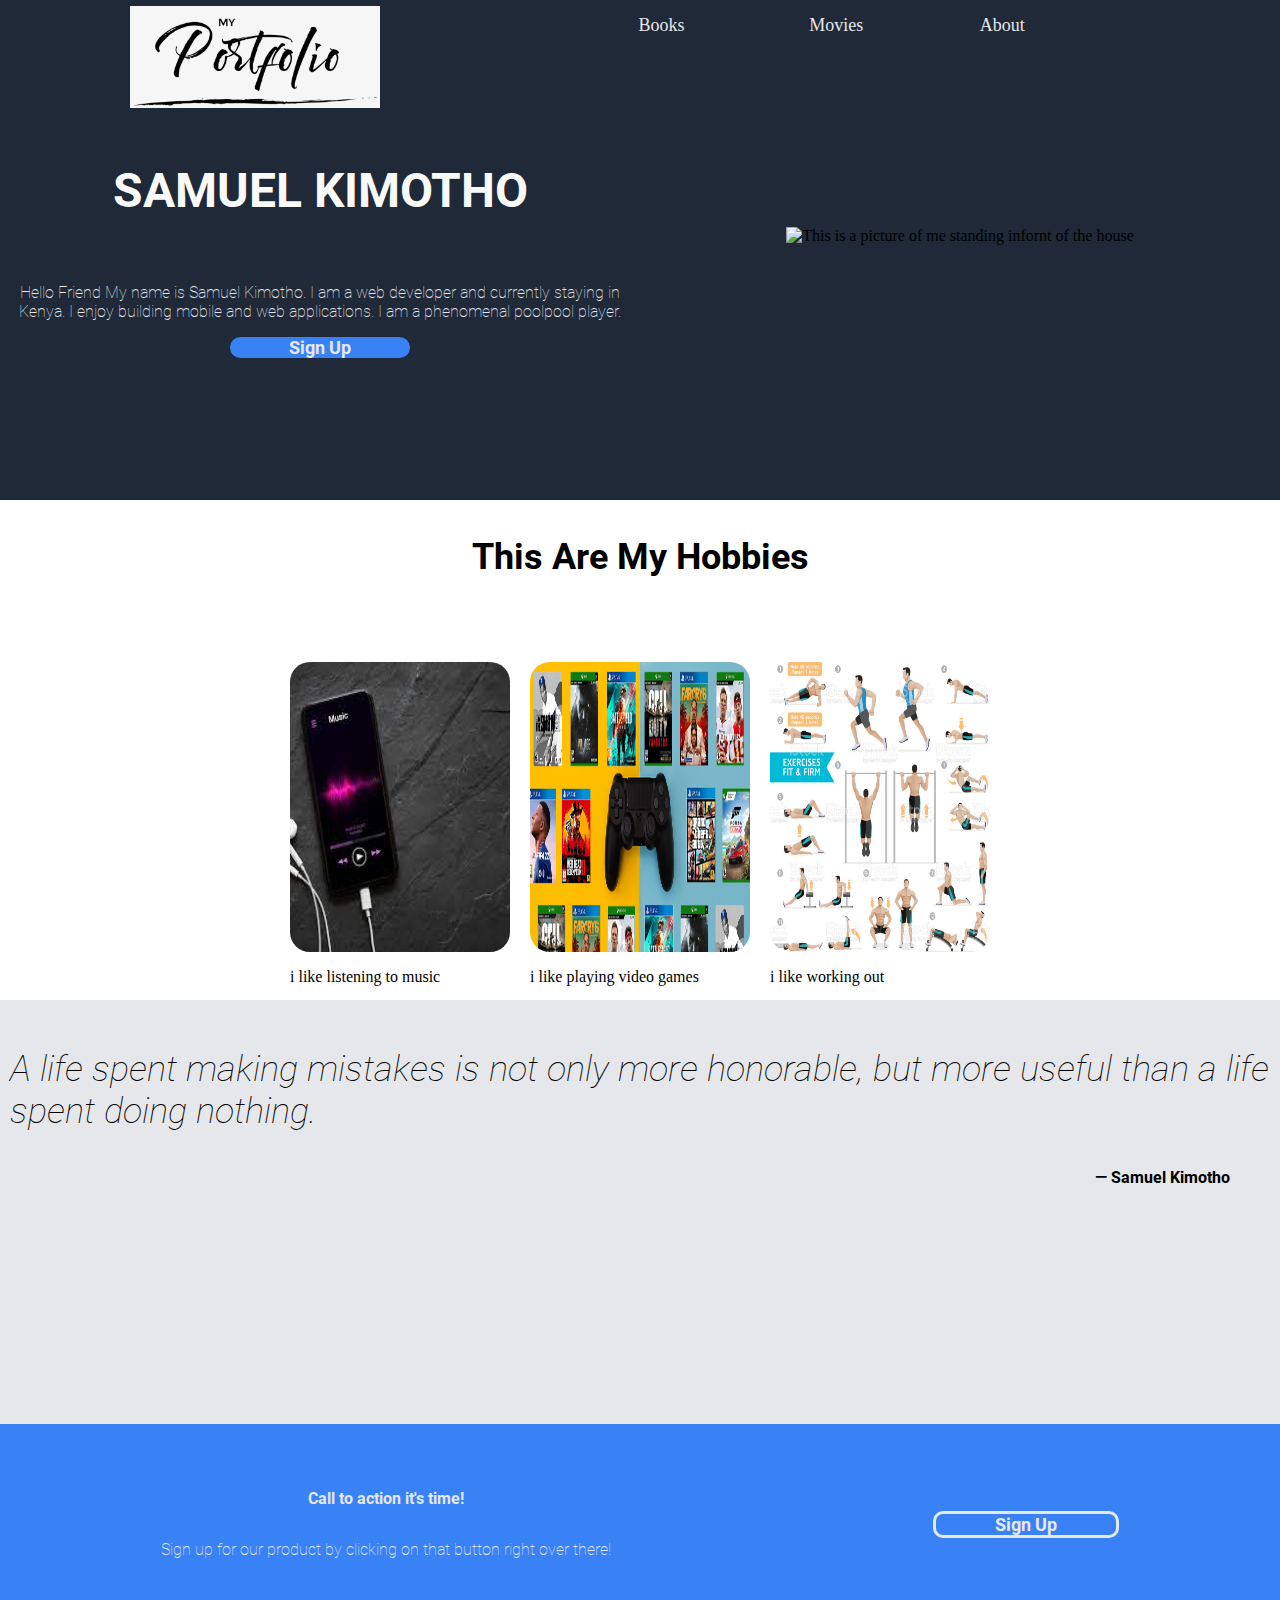
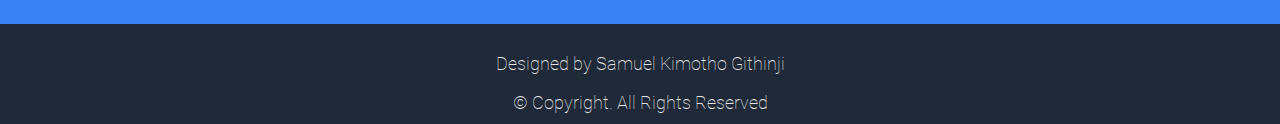
==== index.html @ 1b25aab7 "css assignment" ====
<!DOCTYPE html>
<html lang="en">

<head>
    <meta charset="UTF-8">
    <meta http-equiv="X-UA-Compatible" content="IE=edge">
    <meta name="viewport" content="width=device-width, initial-scale=1.0">
    <title>First Page</title>
    <link rel="stylesheet" href="index.css">
</head>

<body>
    <section class="first">
        <div class="nav_bar">
            <img id="header_logo" src="../images/portfolio2.jpg" alt="this is my portfolio logo">
            <div class="nav_right">
                <a href="./pages/books.html">Books</a>
                <a href="./pages/movies.html">Movies</a>
                <a href="./pages/about.html">About</a>
            </div>
        </div>
        <div class="header_text">
            <div class="main_text">
                <p class="header">SAMUEL KIMOTHO</p>
                <p class="lead">
                    Hello Friend
                    My name is Samuel Kimotho.
                    I am a web developer and currently staying in Kenya.
                    I enjoy building mobile and web applications.
                    I am a phenomenal poolpool player.
                </p>
                <div>
                    <a class="btn" href="./signup.html">Sign Up</a>
                </div>
            </div>
            <div class="main_picture">
                <img src="" alt="This is a picture of me standing infornt of the house">
            </div>
        </div>
    </section>
    <section class="two">
        <div class="middle_text">
            <p id="hobby_text">This Are My Hobbies</p>
        </div>
        <div class="cards">
            <div id="hobby">
                <img src="./images/hobbies/music.jpg" alt="this is an image of a media player">
                <p>i like listening to music</p>
            </div>
            <div id="hobby">
                <img src="./images/hobbies/video-games.png" alt="this is an image of a video console">
                <p>i like playing video games</p>
            </div>
            <div id="hobby">
                <img src="./images/hobbies/workout.jpg" alt="this is an image of a workout program">
                <p>i like working out</p>
            </div>
        </div>
    </section>
    <section class="three">
        <div class="comment">
            <p class="quote">
                A life spent making mistakes is not only more honorable, but more useful than a life spent doing
                nothing.
            </p>
            <figure>
                <figcaption>
                    &mdash; Samuel Kimotho</figcaption>
            </figure>
        </div>
    </section>
    <section class="four">
        <div class="signup">
            <p class="main_call">
                Call to action it's time!
            </p>
            <p class="main">
                Sign up for our product by clicking on that button right over there!
            </p>
        </div>
        <div>
            <a class="btn_sign" href="./signup.html">Sign Up</a>
        </div>
    </section>
    <section id="footer">
        <div class="container">
            <div class="credits">
                <p> Designed by Samuel Kimotho Githinji</p>
            </div>
            <div class="copyright">
                &copy; Copyright. All Rights Reserved
            </div>
        </div>
    </section>
</body>

</html>
---- index.css ----
@font-face {
    font-family: 'ThinItalic';
    src: url(fonts/Roboto/Roboto-ThinItalic.ttf) format('truetype');
}
@font-face {
    font-family: 'RobotoBold';
    src: url(fonts/Roboto/Roboto-Bold.ttf) format('truetype');
}
@font-face {
    font-family: 'RobotoPlain';
    src: url(fonts/Roboto/Roboto-Thin.ttf) format('truetype');
}
body {
    box-sizing: border-box;
    padding: 0;
    margin: 0;
}
.first {
    display: flex;
    flex-direction: column;
    width: 100%;
    height: 500px;
    background-color: #1F2937;
    text-align: center;
}
#header_logo {
    margin-top: 5%;
    width: 250px;
    height: auto;
}
.nav_bar {
    display: flex;
    flex-direction: row;
    height: 50px;
    width: auto;
    align-items: center;
    justify-content: space-around;
}
.nav_right,
a {
    display: inherit;
    color: #E5E7EB;
    font-size: 18px;
    width: 40%;
    text-decoration: none;
}
.header_text {
    display: flex;
    flex-direction: row;
    justify-content: space-between;
    margin-top: 5%;
    align-items: center;
}
.main_text {
    display: flex;
    flex-direction: column;
    align-items: center;
    width: 50%;
}
.header {
    font-size: 48px;
    color: #F9FAF8;
    font-weight: bolder;
    font-family: 'RobotoBold', sans-serif;
}
.lead {
    color: #E5E7EB;
    font-family: 'RobotoPlain', sans-serif;
}
.page_text {
    display: flex;
    flex-direction: row;
    justify-content: space-around;
    margin-top: 5%;
    align-items: center;
    width: auto;
}
.page_main_text {
    display: flex;
    flex-direction: column;
    align-items: center;
    width: 50%;
}
.page_header {
    font-size: 48px;
    color: #F9FAF8;
    font-weight: bolder;
    font-family: 'RobotoBold', sans-serif;
}
.page_lead {
    color: #E5E7EB;
    font-family: 'RobotoPlain', sans-serif;
}
.btn {
    width: 180px;
    text-align: center;
    border-radius: 20px;
    background-color: #3882F6;
    text-align: center;
    border-color: #3882F6;
    font-family: 'RobotoBold', sans-serif;
}
.main_picture {
    width: 50%;
}
.two {
    display: flex;
    flex-direction: column;
    width: 100%;
    height: 500px;
    align-items: center;
}
#hobby_text {
    font-size: 36px;
    color: black;
    font-weight: bolder;
    font-family: 'RobotoBold', sans-serif;
}
.cards {
    display: flex;
    flex-direction: row;
    gap: 20px;
    justify-content: center;
    width: 80%;
}
.cards img {
    display: flex;
    justify-content: center;
    margin-top: 3rem;
    height: 290px;
    width: 220px;
    border-radius: 20px;
}
.book_detail{
    display: flex;
    flex-direction: column;
    width: 100%;
    height: 600px;
    align-items: center;
}
#book_text{
    font-size: 36px;
    color: black;
    font-weight: bolder;
    font-family: 'RobotoBold', sans-serif;
}
.book_cards{
    display: flex;
    flex-direction: row;
    gap: 30px;
    justify-content: center;
}
.book_cards img {
    display: flex;
    justify-content: center;
    margin-top: 3rem;
    height: 290px;
    width: 220px;
    border-radius: 20px;
}
.movie_info{
    display: flex;
    flex-direction: column;
    width: 100%;
    height: 700px;
    align-items: center;
}
#movie_text{
    font-size: 36px;
    color: black;
    font-weight: bolder;
    font-family: 'RobotoBold', sans-serif;
}
.movie_cards{
    display: flex;
    flex-direction: row;
    gap: 50px;
    justify-content: center;
}
.movie_cards img {
    display: flex;
    justify-content: center;
    margin-top: 3rem;
    height: 290px;
    width: 220px;
    border-radius: 20px;
}
.three {
    display: flex;
    background-color: #E5E7EB;
    height: 400px;
    width: auto;
    padding: 12px 10px;
}
.quote {
    font-size: 36px;
    color: black;
    font-family: 'ThinItalic', sans-serif;
}
.four{
    display: flex;
    flex-direction: row;
    justify-content: space-around;
    width: 100%;
    height: 200px;
    align-items: center;
    background-color: #3882F6;
}
figure {
    display: flex;
    justify-content: flex-end;
    font-family: 'RobotoBold', sans-serif;
}
.signup {
    display: flex;
    flex-direction: column;
    justify-content: space-around;
    align-items: center;
}
.main_call {
    color: #E5E7EB;
    font-family: 'RobotoBold', sans-serif;
}
.main {
    color: #E5E7EB;
    font-family: 'RobotoPlain', sans-serif;
}
.btn_sign {
    text-align: center;
    width: 180px;
    border-radius: 10px;
    border-style: solid;
    background-color: #3882F6;
    font-family: 'RobotoBold', sans-serif;
}
#footer {
    display: flex;
    flex-direction: column;
    width: 100%;
    height: 100px;
    background-color: #1F2937;
    align-items: center;
    justify-content: space-around;
}
.container {
    display: flex;
    flex-direction: column;
    align-items: center;
}
.copyright {
    font-size: 18px;
    color: #E5E7EB;
    font-family: 'RobotoPlain', sans-serif;
}
.credits {
    display: flex;
    flex-direction: row;
    width: auto;
    font-size: 18px;
    color: #E5E7EB;
    align-items: center;
    font-family: 'RobotoPlain', sans-serif;
}
.box {
    width: 380px;
    height: 600px;
    padding: 40px;
    position: absolute;
    top: 50%;
    left: 50%;
    transform: translate(-50%, -50%);
    background-color:#1F2937 ;
    box-shadow: 0 4px 6px -1px rgba(8, 8, 8, 0.1), 0 2px 4px -1px rgba(0, 0, 0, 0.06);
}
.box h1 {
    color: #E5E7EB;
    text-transform: uppercase;
    font-weight: 500;
}
.box p {
    color: #E5E7EB;
    font-weight: 140;
    font-family: 'RobotoPlain', sans-serif;
}
.box label {
    color: #E5E7EB;
    font-family: 'RobotoPlain', sans-serif;
}
.box input[type="text"],
.box input[type="password"] {
    border: 0;
    background: none;
    display: block;
    margin: 20px auto;
    text-align: center;
    border: 2px solid black;
    padding: 14px 10px;
    width: 200px;
    outline: none;
    color: #E5E7EB;
    transition: 0.25s;
}
.box input[type="text"]:focus,
.box input[type="password"]:focus {
    width: 280px;
    border-color: #E5E7EB;
}
#submit {
    margin-left: 27%;
    -webkit-appearance: button;
    width: 180px;
    text-align: center;
    border-radius: 20px;
    background-color: #3882F6;
    text-align: center;
    border-color: #3882F6;
    font-family: 'RobotoPlain', sans-serif;
    font-size: 20px;
    transition: 0.5s ease-in-out;
    outline: none;
}
#submit:hover {
    background-color: #f5f1da;
    outline: none;
}
.cancelbtn {
    margin-left: 7%;
    -webkit-appearance: button;
    width: 180px;
    text-align: center;
    border-radius: 20px;
    background-color: #3882F6;
    text-align: center;
    border-color: #3882F6;
    font-family: 'RobotoPlain', sans-serif;
    font-size: 20px;
    letter-spacing: 0.1rem;
    text-transform: uppercase;
    outline: none;
}
.cancelbtn:hover {
    background-color: #f5f1da;
    outline: none;
}
.clearfix {
    display: flex;
    flex-direction: row;
}
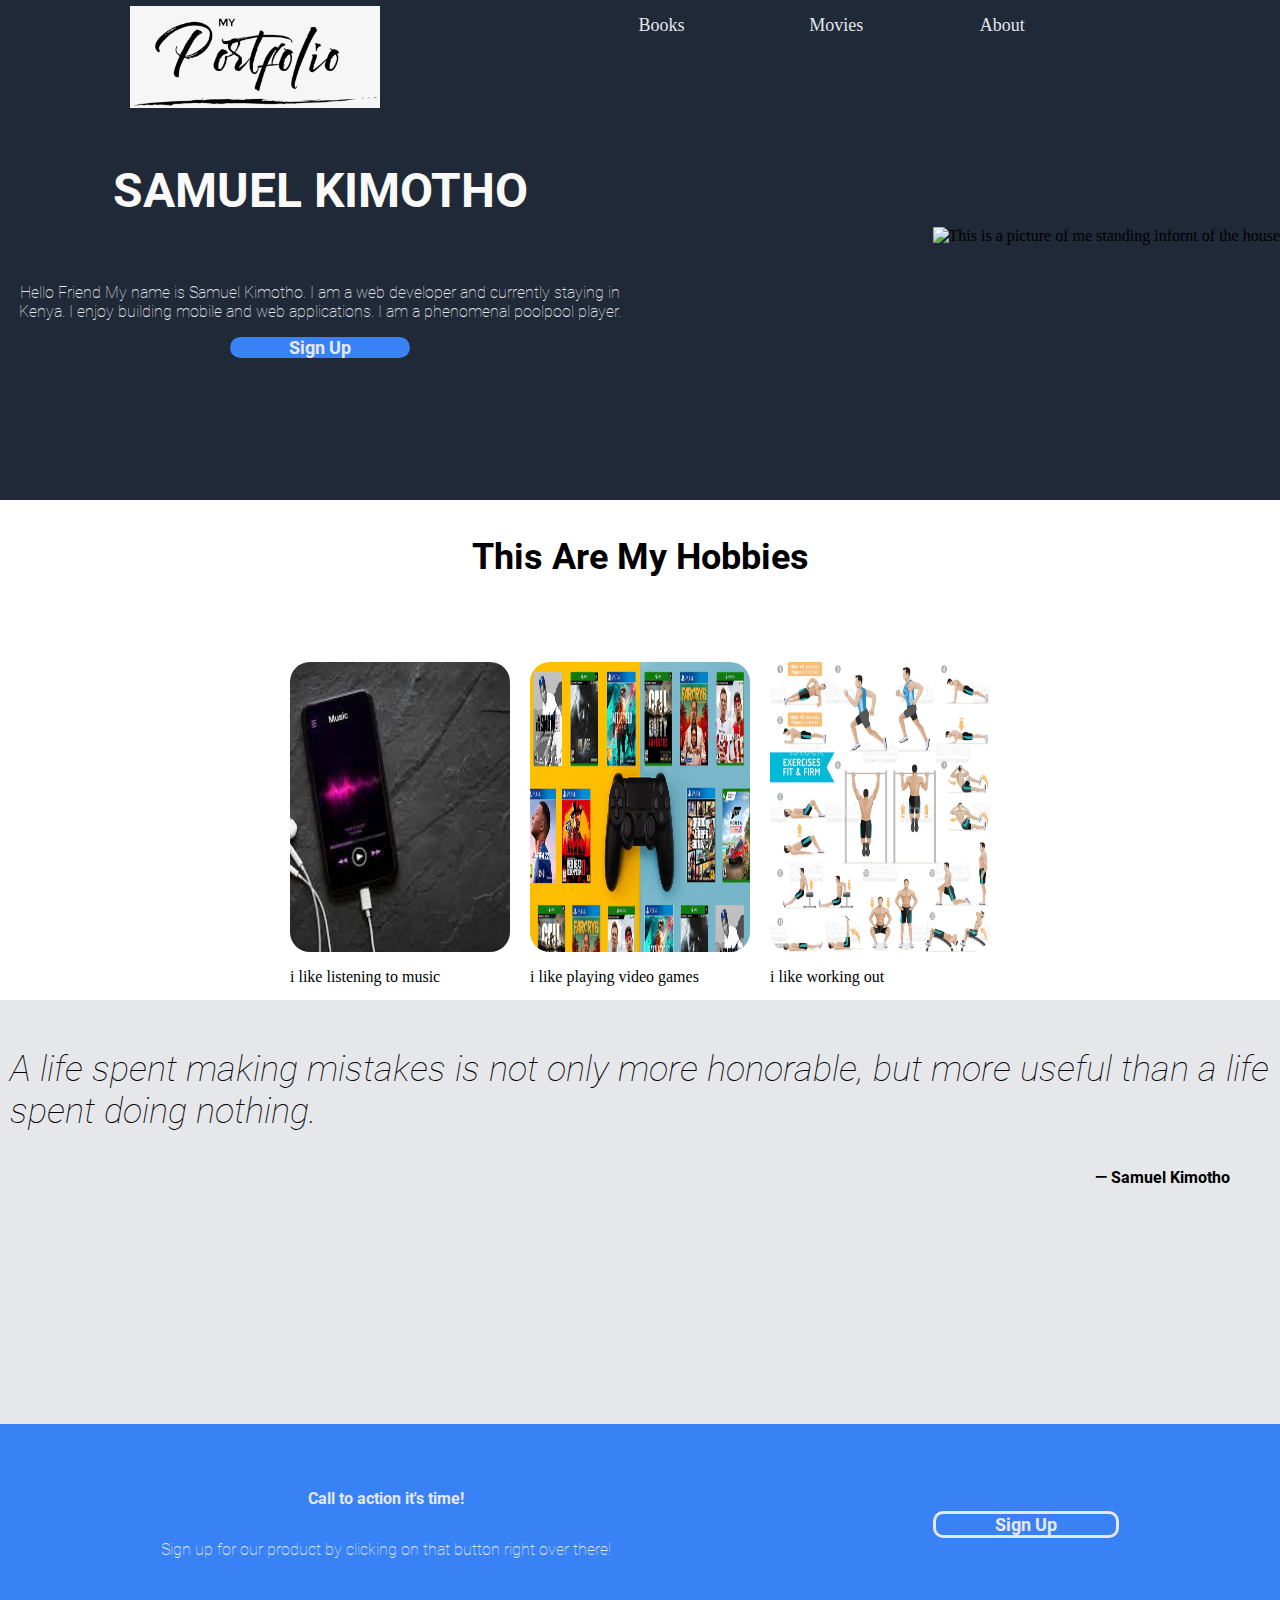
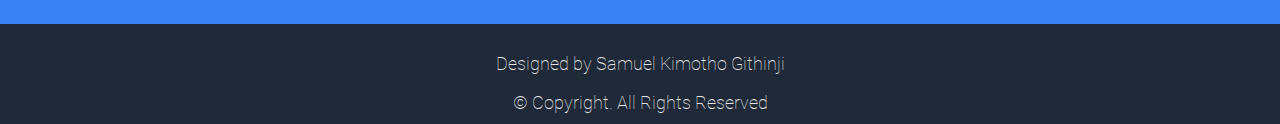
==== commit 32cf5830: "changes made" ====
--- a/index.html
+++ b/index.html
@@ -29,8 +29,8 @@
                     I enjoy building mobile and web applications.
                     I am a phenomenal poolpool player.
                 </p>
-                <div>
-                    <a class="btn" href="./signup.html">Sign Up</a>
+                <div id="main_btn">
+                    <a class="btn" href="./pages/signup.html">Sign Up</a>
                 </div>
             </div>
             <div class="main_picture">
@@ -79,7 +79,7 @@
             </p>
         </div>
         <div>
-            <a class="btn_sign" href="./signup.html">Sign Up</a>
+            <a class="btn_sign" href="./pages/signup.html">Sign Up</a>
         </div>
     </section>
     <section id="footer">
--- a/index.css
+++ b/index.css
@@ -100,9 +100,10 @@
     border-color: #3882F6;
     font-family: 'RobotoBold', sans-serif;
 }
-.main_picture {
-    width: 50%;
-}
+/* .main_picture {
+    width: 250px;
+    height:auto;
+} */
 .two {
     display: flex;
     flex-direction: column;
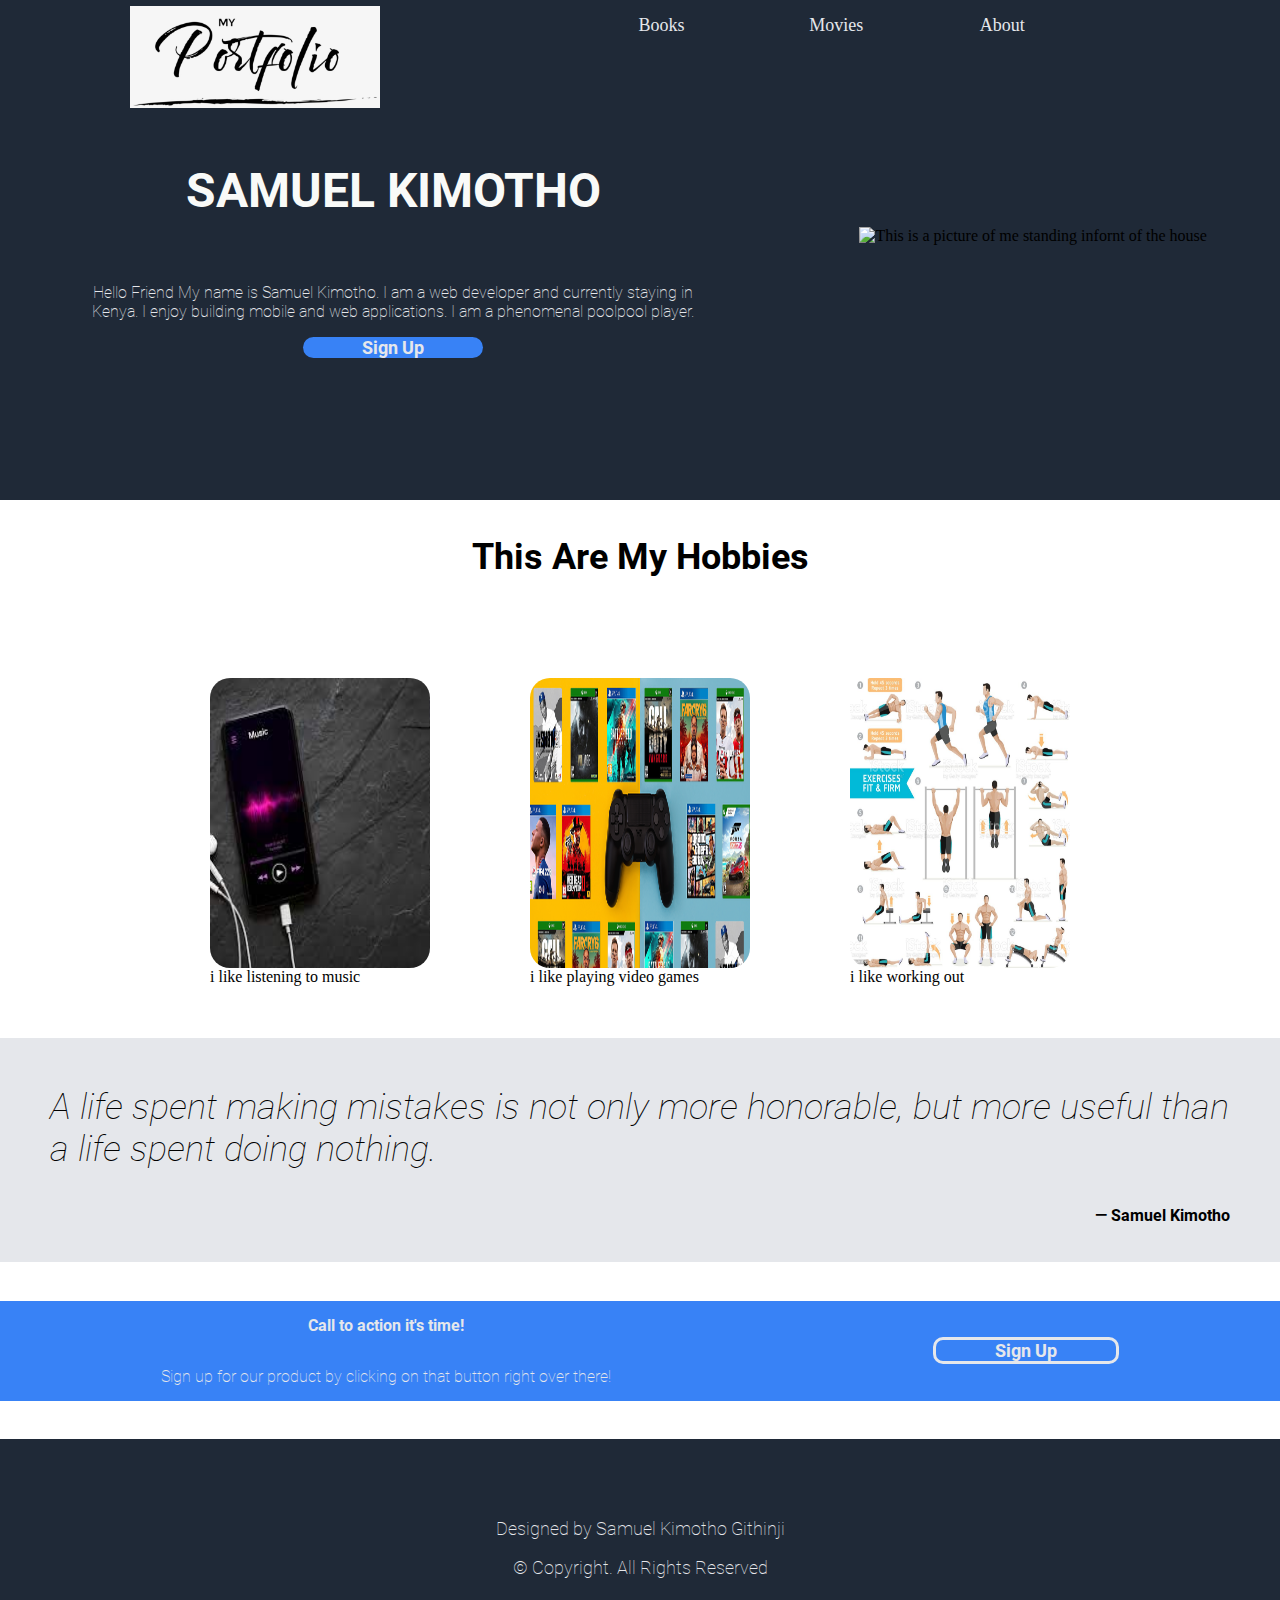
==== commit d4279b25: "changes done" ====
--- a/index.html
+++ b/index.html
@@ -34,7 +34,7 @@
                 </div>
             </div>
             <div class="main_picture">
-                <img src="" alt="This is a picture of me standing infornt of the house">
+                <img src="./images/sam.jpg" alt="This is a picture of me standing infornt of the house">
             </div>
         </div>
     </section>
@@ -43,29 +43,28 @@
             <p id="hobby_text">This Are My Hobbies</p>
         </div>
         <div class="cards">
-            <div id="hobby">
+            <figure>
                 <img src="./images/hobbies/music.jpg" alt="this is an image of a media player">
-                <p>i like listening to music</p>
-            </div>
-            <div id="hobby">
+                <figcaption>i like listening to music</figcaption>
+            </figure>
+            <figure>
                 <img src="./images/hobbies/video-games.png" alt="this is an image of a video console">
-                <p>i like playing video games</p>
-            </div>
-            <div id="hobby">
+                <figcaption>i like playing video games</figcaption>
+            </figure>
+            <figure>
                 <img src="./images/hobbies/workout.jpg" alt="this is an image of a workout program">
-                <p>i like working out</p>
-            </div>
+                <figcaption>i like working out</figcaption>
+            </figure>
         </div>
     </section>
     <section class="three">
         <div class="comment">
-            <p class="quote">
+            <blockquote class="quote">
                 A life spent making mistakes is not only more honorable, but more useful than a life spent doing
                 nothing.
-            </p>
-            <figure>
-                <figcaption>
-                    &mdash; Samuel Kimotho</figcaption>
+            </blockquote>
+            <figure id="figure_text">
+                <figcaption>&mdash; Samuel Kimotho</figcaption>
             </figure>
         </div>
     </section>
--- a/index.css
+++ b/index.css
@@ -47,7 +47,7 @@
 .header_text {
     display: flex;
     flex-direction: row;
-    justify-content: space-between;
+    justify-content: space-around;
     margin-top: 5%;
     align-items: center;
 }
@@ -100,10 +100,10 @@
     border-color: #3882F6;
     font-family: 'RobotoBold', sans-serif;
 }
-/* .main_picture {
+.main_picture img {
     width: 250px;
     height:auto;
-} */
+}
 .two {
     display: flex;
     flex-direction: column;
@@ -136,7 +136,7 @@
     display: flex;
     flex-direction: column;
     width: 100%;
-    height: 600px;
+    height: 500px;
     align-items: center;
 }
 #book_text{
@@ -163,7 +163,7 @@
     display: flex;
     flex-direction: column;
     width: 100%;
-    height: 700px;
+    height: 600px;
     align-items: center;
 }
 #movie_text{
@@ -175,7 +175,7 @@
 .movie_cards{
     display: flex;
     flex-direction: row;
-    gap: 50px;
+    gap: 30px;
     justify-content: center;
 }
 .movie_cards img {
@@ -187,9 +187,10 @@
     border-radius: 20px;
 }
 .three {
+    margin-top: 3%;
     display: flex;
     background-color: #E5E7EB;
-    height: 400px;
+    height: 200px;
     width: auto;
     padding: 12px 10px;
 }
@@ -199,15 +200,16 @@
     font-family: 'ThinItalic', sans-serif;
 }
 .four{
-    display: flex;
-    flex-direction: row;
-    justify-content: space-around;
-    width: 100%;
-    height: 200px;
-    align-items: center;
-    background-color: #3882F6;
-}
-figure {
+    margin-top: 3%;
+    display: flex;
+    flex-direction: row;
+    justify-content: space-around;
+    width: 100%;
+    height: 100px;
+    align-items: center;
+    background-color: #3882F6;
+}
+#figure_text {
     display: flex;
     justify-content: flex-end;
     font-family: 'RobotoBold', sans-serif;
@@ -235,10 +237,11 @@
     font-family: 'RobotoBold', sans-serif;
 }
 #footer {
-    display: flex;
-    flex-direction: column;
-    width: 100%;
-    height: 100px;
+    margin-top: 3%;
+    display: flex;
+    flex-direction: column;
+    width: 100%;
+    height: 200px;
     background-color: #1F2937;
     align-items: center;
     justify-content: space-around;
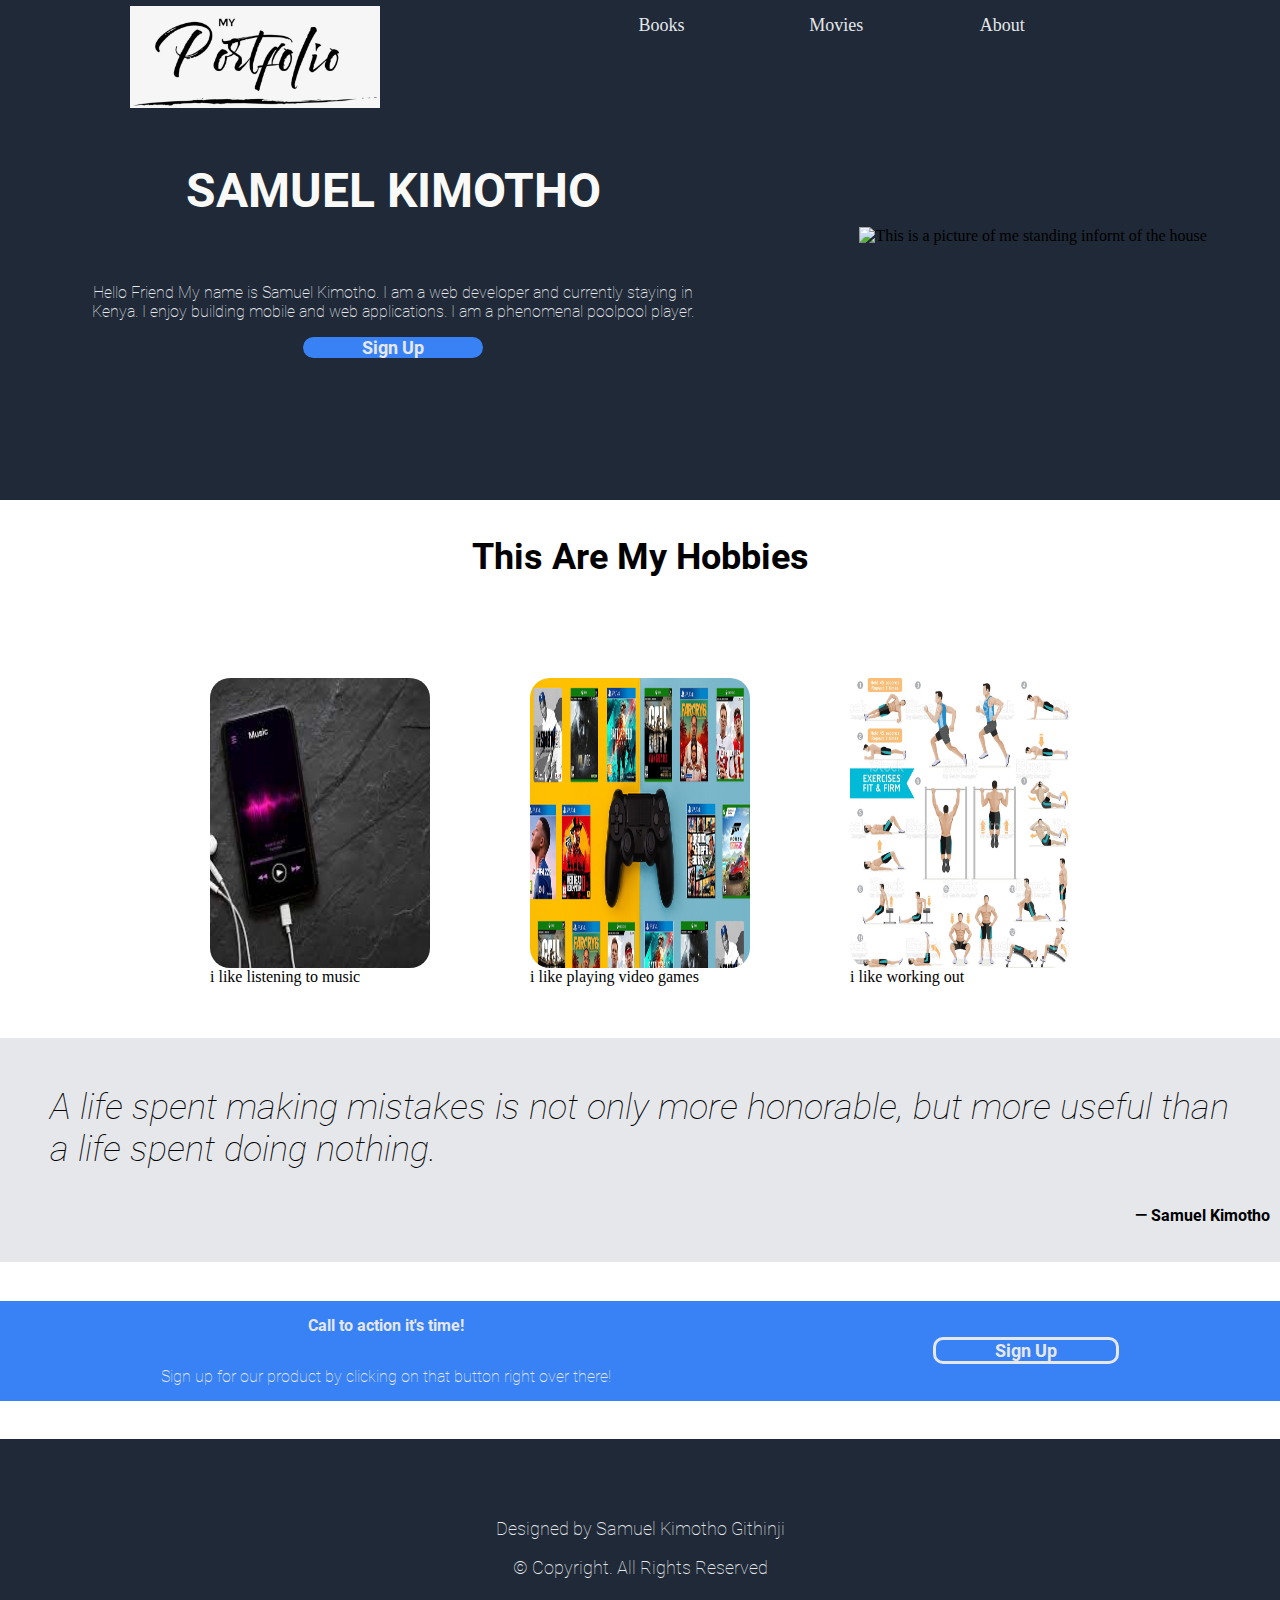
==== commit 7623c5e7: "updated index.html" ====
--- a/index.html
+++ b/index.html
@@ -63,9 +63,7 @@
                 A life spent making mistakes is not only more honorable, but more useful than a life spent doing
                 nothing.
             </blockquote>
-            <figure id="figure_text">
-                <figcaption>&mdash; Samuel Kimotho</figcaption>
-            </figure>
+                <p id="figure_text">&mdash; Samuel Kimotho</p>
         </div>
     </section>
     <section class="four">
